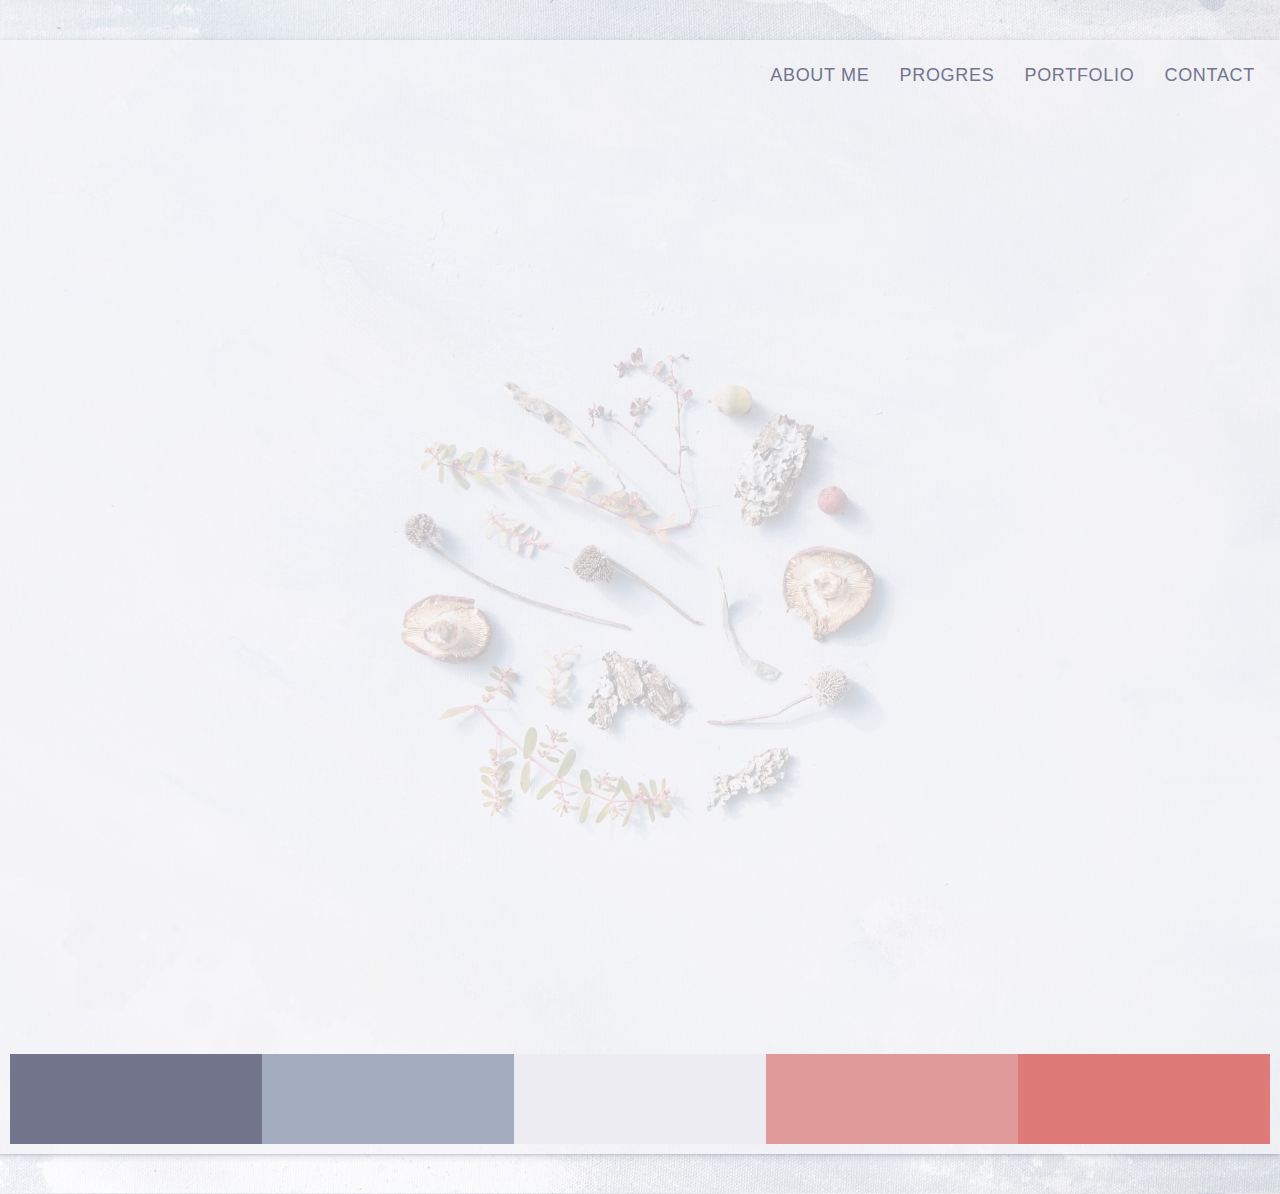
==== index.html @ a66a8d82 "Add some content & one more card to home page" ====
<!DOCTYPE html>
<html lang="en">

<head>
  <meta charset="UTF-8" />
  <meta name="viewport" content="width=device-width, initial-scale=1.0" />
  <link rel="stylesheet" href="../../css/normalize.css" />
  <link rel="stylesheet" href="/css/style.css" />
  <link rel="stylesheet" href="/css/letter.css" />
  <link rel="stylesheet" href="css/tab-function.css" />
  <link rel="shortcut icon" href="img/favicon2.png" type="image/x-icon" />
  <title>Ania Stanek</title>
</head>

<body>
  <div class="container">
    <nav class="nav-general">
      <div class="letter_font">
        <div class="A a-animation"></div>
        <div class="S s-animation"></div>
      </div>
      <div class="nav2">
          <!-- <img src="img/hamburger.png" alt="hamburger-menu" title="Menu icon" class="hamburger-menu"> -->
          <a href="#tab1" class="nav__link nav__link--curent"
            ><label for="tab1">About me</label></a
          >
          <a href="#tab2" class="nav__link">
            <label for="tab2">Progres</label></a
          >
          <a href="#tab3" class="nav__link"
            ><label for="tab3">Portfolio</label></a
          >
          <a href="#tab4" class="nav__link"
            ><label for="tab4">Contact</label></a
          >
        </div>


    </nav>
    <aside></aside>
    <!-- <header></header> -->
    <main>
      <div class="tab-frame">
        <input type="radio" checked name="tab" id="tab1" />
        <input type="radio" name="tab" id="tab2" />
        <input type="radio" name="tab" id="tab3" />
        <input type="radio" name="tab" id="tab4" />


        <div class="tab page1">
          <h1>Hello, world!</h1>
          <div>
            <img src="https://via.placeholder.com/500x250" alt="" id="page1__img" />
            <!-- <img
              src="img/background.jpeg"
              alt="Picture of flowers"
              tittle="Picture of flowers"
              class="page1__img"
            /> -->
          </div>
          <article>
            <h2>Kim jestem</h2>
            <p>
              Lorem ipsum dolor sit amet consectetur adipisicing elit. Quos
              accusamus, fuga tempore ipsam ipsa at maxime consectetur nisi
              labore? Illo ipsa sunt nesciunt debitis repudiandae nobis eum
              facere explicabo architecto!
            </p>
          </article>
          <article>
            <h2>Co tutaj robię</h2>
            <p>
              Lorem ipsum dolor sit amet consectetur adipisicing elit. Quos
              accusamus, fuga tempore ipsam ipsa at maxime consectetur nisi
              labore? Illo ipsa sunt nesciunt debitis repudiandae nobis eum
              facere explicabo architecto!
            </p>
          </article>
          <article>
            <h2>Jakie mam plany/ gdzie widzę siebie za jakiś czas</h2>
            <p>
              Lorem ipsum dolor sit amet consectetur adipisicing elit. Quos
              accusamus, fuga tempore ipsam ipsa at maxime consectetur nisi
              labore? Illo ipsa sunt nesciunt debitis repudiandae nobis eum
              facere explicabo architecto!
            </p>
          </article>
        </div>
        <div class="tab page2">Progres</div>
        <div class="tab page3">Tutaj będzie portfolio</div>
        <div class="tab page4">Tutaj będzie kontakt</div>
    </main>

    <footer>
      <section class="color1"></section>
      <section class="color2"></section>
      <section class="color3"></section>
      <section class="color4"></section>
      <section class="color5"></section>


    </footer>
  </div>
</body>

</html>
---- css/style.css ----
:root {
  /* Color Theme Swatches in RGBA */
  --color1: rgba(114, 117, 140, 1);
  --color2: rgba(164, 173, 191, 1);
  --color3: rgba(237, 236, 243, 1);
  --color4: rgba(223, 154, 153, 1);
  --color5: rgba(222, 123, 120, 1);
}

* {
  box-sizing: border-box;
  scroll-behavior: smooth;
  color: var(--color1);
}

body {
  font-family: Arial, Arial Unicode MS, Helvetica, DejaVu Sans,
    Lucida Sans Unicode, sans-serif;
  background-image: url(/img/background.jpeg);
  background-repeat: repeat;
  background-size: cover;
  background-position: center;
  margin: 0;
  padding: 0;
}

.container {
  background-color: rgba(244, 245, 248, 0.76);
  box-shadow: 0 1px 2px 0 rgba(114, 117, 140, 0.3),
    0 2px 6px 2px rgba(114, 117, 140, 0.15);
  display: grid;
  grid-template-columns: 100%;
  grid-template-rows: auto auto minmax(500px, auto) auto;

  gap: 10px;
  margin: 40px auto;
  max-width: 1620px;
}

.container > * {
  padding: 10px;
}

/* nav */

nav {
  display: flex;
  justify-content: space-between;
}

.nav2 {
  display: flex;
  flex-wrap: wrap;
  align-items: flex-start;
}
.hamburger-menu {
  display: block;
  width: 30px;
  height: 30px;
  margin: 5px 15px;
}
nav a {
  text-decoration: none;
  margin: 10px 10px;
  text-transform: uppercase;
}

.nav__link {
  font-size: 18px;
  letter-spacing: 0.7px;
  padding: 5px;
}

/* .nav__link--curent {
  font-size: 19px;
  border-bottom: 2px solid var(--color1);
  font-weight: bold;
} */

.nav__link:hover {
  color: var(--color4);
  border-bottom: 2px solid var(--color5);
}

/* header */

header {
  display: flex;
  flex-wrap: wrap;
  flex-direction: row;
  justify-content: flex-end;
  width: 100%;
}

.img_author {
  height: 400px;
  margin: 20px;
}

/* main  */

main {
  background-color: rgba(244, 245, 248, 0.767);
  box-shadow: 0 1px 2px 0 rgba(114, 117, 140, 0.3),
    0 2px 6px 2px rgba(114, 117, 140, 0.15);
  width: 90%;
  margin: 0 auto;
  display: flex;
  justify-content: center;
  align-items: center;

  animation-name: main-appearing;
  opacity: 0;

  animation-duration: 3s;
  animation-timing-function: linear;
  animation-fill-mode: forwards;
  animation-iteration-count: 1;
}

@keyframes main-appearing {
  0% {
    opacity: 0;
  }
  25% {
    opacity: 0;
  }
  50% {
    opacity: 0.5;
  }
  100% {
    opacity: 1;
  }
}

.tab {
  font-size: 25px;
}

#page1__img {
  display: block;
  width: 100%;
  height: auto;
  box-shadow: 0 1px 2px 0 rgba(114, 117, 140, 0.3),
    0 2px 6px 2px rgba(114, 117, 140, 0.15);
}

footer {
  display: flex;
  align-items: flex-end;
  width: 100%;
}

footer > * {
  width: 20%;
  height: 90px;
}

.color1 {
  background-color: var(--color1);
}

.color2 {
  background-color: var(--color2);
}

.color3 {
  background-color: var(--color3);
}

.color4 {
  background-color: var(--color4);
}

.color5 {
  background-color: var(--color5);
}
---- css/letter.css ----
.letter_font {
  height: 180px;
  list-style: none;
  min-width: 180px;
}

.A {
  position: relative;
  left: 30px;
  width: 60px;
  height: 91px;

  transform-origin: 0 0;
  opacity: 0;

  animation-duration: 7s;
  animation-timing-function: linear;
  animation-fill-mode: forwards;
  animation-iteration-count: 1;
}

.A:before {
  transform: skew(-19deg, 0);
  position: absolute;
  content: "";
  top: 12.5px;
  left: 0;
  width: 16px;
  height: 125px;
  background-color: rgba(164, 173, 191, 1);
}
.A:after {
  transform: skew(19deg, 0);
  position: absolute;
  content: "";
  top: 12.5px;
  left: 45px;
  width: 16px;
  height: 125px;
  background-color: rgba(114, 117, 140, 1);
}

.S {
  transform: rotate(14deg);
  position: relative;
  width: 105px;
  height: 150px;
  top: -30px;
  left: 5px;

  opacity: 0;

  animation-duration: 2.5s;
  animation-timing-function: linear;
  animation-fill-mode: forwards;
  animation-iteration-count: 1;
}

.S:before {
  transform: rotate(18deg);
  position: absolute;
  content: "";
  left: 55px;
  width: 44px;
  height: 40px;
  top: -40px;
  border-width: 14px 0 15px 15px;
  border-color: rgba(164, 173, 191, 1);
  border-style: solid;
  border-radius: 220%0 0 150% /150%0 0 100%;
}
.S:after {
  transform: rotate(198deg);
  position: absolute;
  content: "";
  top: 25px;
  left: 76px;
  width: 52px;
  height: 44px;
  border-width: 14px 0 15px 15px;
  border-color: rgba(164, 173, 191, 1);
  border-style: solid;
  border-radius: 240%0 0 110% /140%0 0 100%;
}

/* MOJA ANIMACJA */
.a-animation {
  animation-name: a-anim;
}

.s-animation {
  animation-name: s-anim;
}

@keyframes a-anim {
  0% {
    transform: rotateX(90deg);
    opacity: 0;
  }
  12% {
    transform: rotateX(90deg);
    opacity: 0;
  }
  18% {
    transform: rotateX(0deg);
    opacity: 1;
  }
  100% {
    transform: rotateX(0deg);
    opacity: 1;
  }
}

@keyframes s-anim {
  0% {
    opacity: 0;
  }
  50% {
    opacity: 0;
  }
  60% {
    opacity: 0.1;
  }
  70% {
    opacity: 0.5;
  }
  100% {
    opacity: 1;
  }
}
---- css/tab-function.css ----
/* usunięcie widocznych znaczników inputów */
div.tab-frame input {
  display: none;
}

/* wyrównanie labeli oraz ustawienie zmiany wyświetlanego kursora */
div.nav label {
  text-decoration: none;
  margin: 10px 10px;
  text-transform: uppercase;
  font-size: 18px;
  letter-spacing: 0.7px;
  padding: 5px;
}

/* div.nav label:hover {
  color: var(--color4);
  border-bottom: 2px solid var(--color5);
} */

/* podświetlanie przyciśniętego TAB'a */
/* div.tab-frame input:checked + label {
  background: black;
  color: white;
  cursor: default;
} */

/* usuwanie contentu, który ma być niewidoczny aktualnie */
div.tab-frame div.tab {
  display: none;
  opacity: 1;
  padding: 5px 10px;
  clear: left;
  animation-name: disappearing-content;

  animation-duration: 2s;
  animation-timing-function: linear;
  animation-fill-mode: forwards;
  animation-iteration-count: 1;
}

div.tab-frame input:nth-of-type(1):checked ~ .tab:nth-of-type(1),
div.tab-frame input:nth-of-type(2):checked ~ .tab:nth-of-type(2),
div.tab-frame input:nth-of-type(3):checked ~ .tab:nth-of-type(3),
div.tab-frame input:nth-of-type(4):checked ~ .tab:nth-of-type(4) {
  display: block;
  animation-name: appearing-content;
  opacity: 0;

  animation-duration: 2s;
  animation-timing-function: linear;
  animation-fill-mode: forwards;
  animation-iteration-count: 1;
}

@keyframes appearing-content {
  0% {
    opacity: 0;
  }
  25% {
    opacity: 0;
  }
  50% {
    opacity: 0.5;
  }
  100% {
    opacity: 1;
  }
}

/* nie działa ->ponieważ:
 "div.tab-frame div.tab {
  display: none;
}" */
@keyframes disappearing-content {
  0% {
    opacity: 1;
  }
  25% {
    opacity: 0.5;
  }
  50% {
    opacity: 0;
  }
  100% {
    opacity: 0;
  }
}
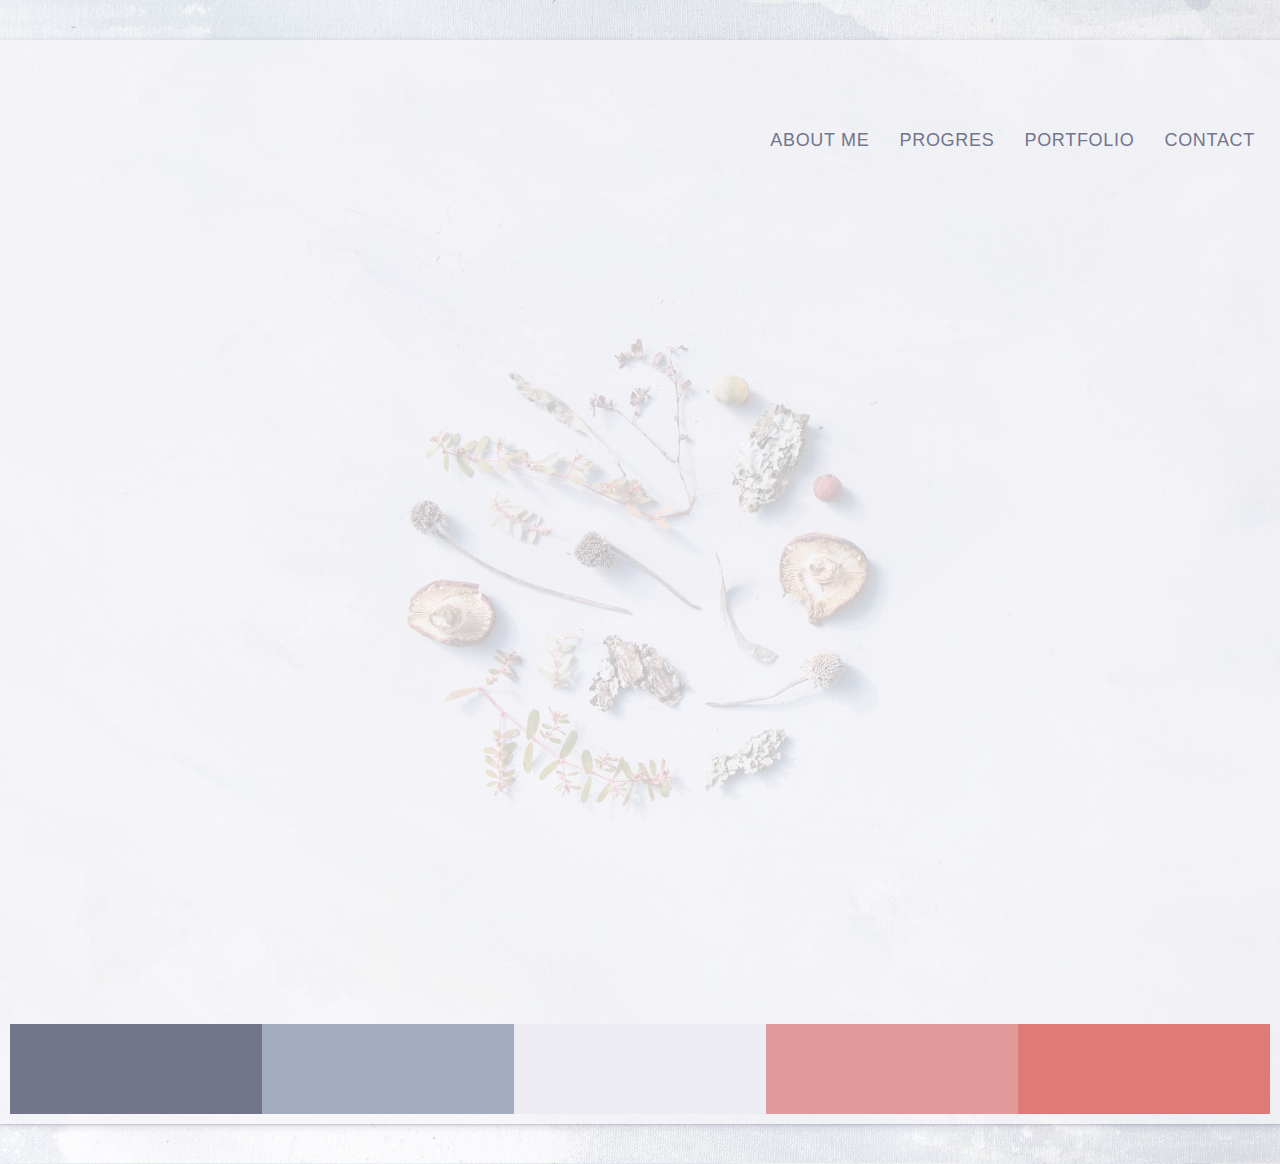
==== commit 89cc0e37: "WIP:  drop-down menu, media queris" ====
--- a/index.html
+++ b/index.html
@@ -20,24 +20,15 @@
         <div class="S s-animation"></div>
       </div>
       <div class="nav2">
-          <!-- <img src="img/hamburger.png" alt="hamburger-menu" title="Menu icon" class="hamburger-menu"> -->
-          <a href="#tab1" class="nav__link nav__link--curent"
-            ><label for="tab1">About me</label></a
-          >
-          <a href="#tab2" class="nav__link">
-            <label for="tab2">Progres</label></a
-          >
-          <a href="#tab3" class="nav__link"
-            ><label for="tab3">Portfolio</label></a
-          >
-          <a href="#tab4" class="nav__link"
-            ><label for="tab4">Contact</label></a
-          >
+          <img src="img/hamburger.png" alt="hamburger-menu" title="Menu icon" class="hamburger-menu">
+          <a href="#tab1" class="nav__link hide"><label for="tab1">About me</label></a>
+          <a href="#tab2" class="nav__link hide"><label for="tab2">Progres</label></a>
+          <a href="#tab3" class="nav__link hide"><label for="tab3">Portfolio</label></a>
+          <a href="#tab4" class="nav__link hide"><label for="tab4">Contact</label></a>
         </div>
 
 
     </nav>
-    <aside></aside>
     <!-- <header></header> -->
     <main>
       <div class="tab-frame">
@@ -101,6 +92,7 @@
 
     </footer>
   </div>
+  <script src="js/script.js"></script>
 </body>
 
 </html>
--- a/css/style.css
+++ b/css/style.css
@@ -30,7 +30,7 @@
     0 2px 6px 2px rgba(114, 117, 140, 0.15);
   display: grid;
   grid-template-columns: 100%;
-  grid-template-rows: auto auto minmax(500px, auto) auto;
+  grid-template-rows: auto minmax(500px, auto) auto;
 
   gap: 10px;
   margin: 40px auto;
@@ -50,31 +50,39 @@
 
 .nav2 {
   display: flex;
-  flex-wrap: wrap;
-  align-items: flex-start;
+  flex-wrap: nowrap;
+  flex-direction: column;
+  align-items: flex-end;
+  justify-self: center;
+}
+
+.nav2 img {
+  justify-items: flex-end;
 }
 .hamburger-menu {
   display: block;
   width: 30px;
   height: 30px;
-  margin: 5px 15px;
+  margin: 15px 15px;
+}
+
+.hide {
+  display: none;
 }
 nav a {
+  display: block;
   text-decoration: none;
   margin: 10px 10px;
   text-transform: uppercase;
-}
-
-.nav__link {
   font-size: 18px;
   letter-spacing: 0.7px;
   padding: 5px;
 }
 
-/* .nav__link--curent {
-  font-size: 19px;
-  border-bottom: 2px solid var(--color1);
-  font-weight: bold;
+/* .nav__link {
+  font-size: 18px;
+  letter-spacing: 0.7px;
+  padding: 5px;
 } */
 
 .nav__link:hover {
@@ -175,3 +183,29 @@
 .color5 {
   background-color: var(--color5);
 }
+
+@media screen and (min-width: 600px) {
+  .hamburger-menu {
+    display: none;
+  }
+
+  .hide {
+    display: flex;
+  }
+
+  .nav2 {
+    flex-wrap: wrap;
+    flex-direction: row;
+    align-items: center;
+    justify-self: flex-end;
+  }
+
+  nav a {
+    text-decoration: none;
+    margin: 0 10px;
+    text-transform: uppercase;
+    font-size: 18px;
+    letter-spacing: 0.7px;
+    padding: 5px;
+  }
+}
--- a/css/letter.css
+++ b/css/letter.css
@@ -1,7 +1,7 @@
 .letter_font {
-  height: 180px;
+  height: 70px;
   list-style: none;
-  min-width: 180px;
+  min-width: 70px;
 }
 
 .A {
@@ -25,8 +25,8 @@
   content: "";
   top: 12.5px;
   left: 0;
-  width: 16px;
-  height: 125px;
+  width: 6px;
+  height: 50px;
   background-color: rgba(164, 173, 191, 1);
 }
 .A:after {
@@ -34,9 +34,9 @@
   position: absolute;
   content: "";
   top: 12.5px;
-  left: 45px;
-  width: 16px;
-  height: 125px;
+  left: 18px;
+  width: 6px;
+  height: 50px;
   background-color: rgba(114, 117, 140, 1);
 }
 
@@ -60,11 +60,11 @@
   transform: rotate(18deg);
   position: absolute;
   content: "";
-  left: 55px;
-  width: 44px;
-  height: 40px;
-  top: -40px;
-  border-width: 14px 0 15px 15px;
+  left: 20px;
+  width: 16px;
+  height: 15px;
+  top: -38px;
+  border-width: 6px 0 6px 6px;
   border-color: rgba(164, 173, 191, 1);
   border-style: solid;
   border-radius: 220%0 0 150% /150%0 0 100%;
@@ -73,11 +73,11 @@
   transform: rotate(198deg);
   position: absolute;
   content: "";
-  top: 25px;
-  left: 76px;
-  width: 52px;
-  height: 44px;
-  border-width: 14px 0 15px 15px;
+  top: -13px;
+  left: 25px;
+  width: 20px;
+  height: 16px;
+  border-width: 6px 0 6px 6px;
   border-color: rgba(164, 173, 191, 1);
   border-style: solid;
   border-radius: 240%0 0 110% /140%0 0 100%;
@@ -128,3 +128,36 @@
     opacity: 1;
   }
 }
+
+@media screen and (min-width: 600px) {
+  .letter_font {
+    height: 180px;
+    min-width: 180px;
+  }
+
+  .A:before {
+    width: 16px;
+    height: 125px;
+  }
+
+  .A:after {
+    left: 45px;
+    width: 16px;
+    height: 125px;
+  }
+  .S:before {
+    left: 55px;
+    width: 44px;
+    height: 40px;
+    top: -40px;
+    border-width: 14px 0 15px 15px;
+  }
+
+  .S:after {
+    top: 25px;
+    left: 76px;
+    width: 52px;
+    height: 44px;
+    border-width: 14px 0 15px 15px;
+  }
+}
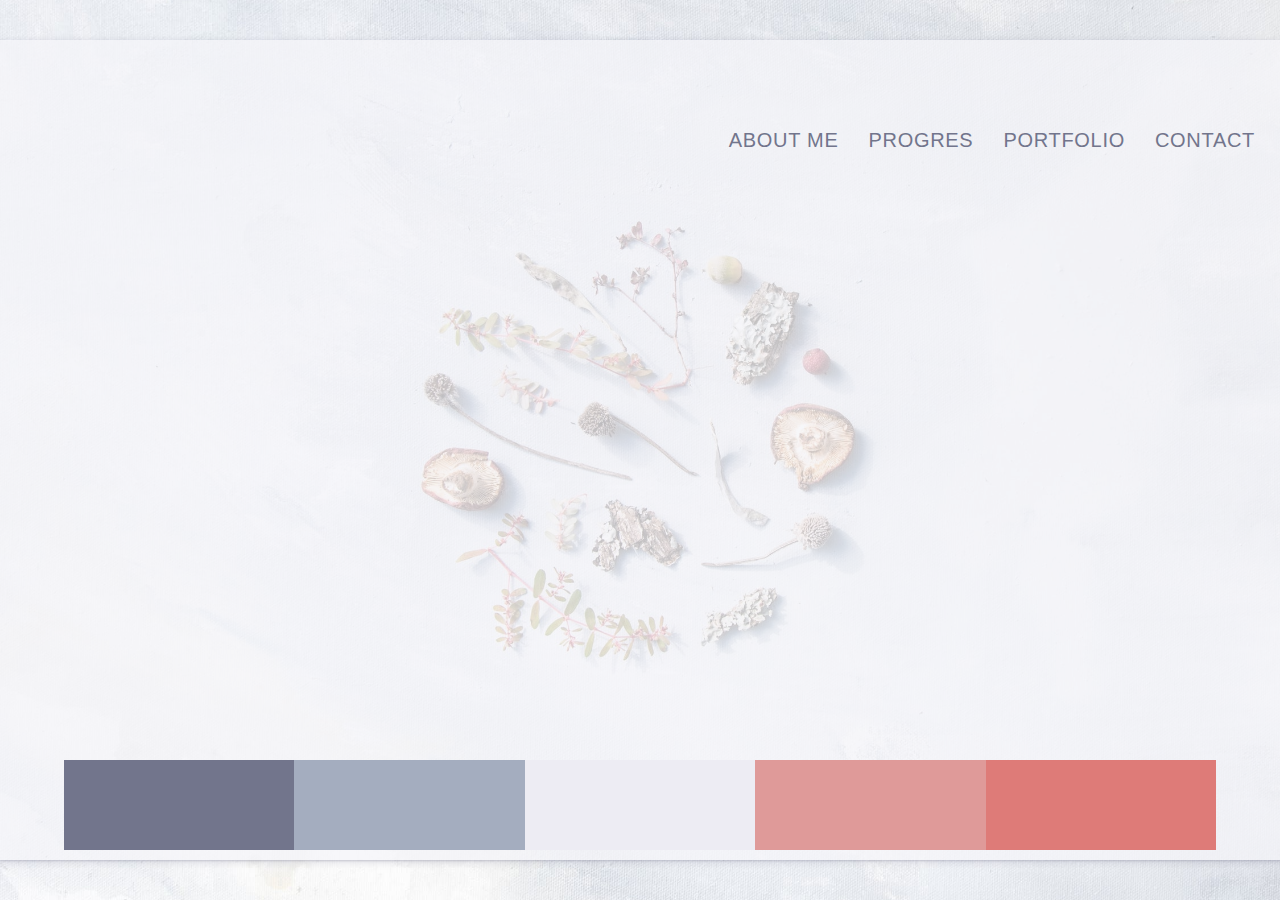
==== commit 3763ab27: "WIP: media queries, "progres tab" with sliders card" ====
--- a/index.html
+++ b/index.html
@@ -29,7 +29,6 @@
 
 
     </nav>
-    <!-- <header></header> -->
     <main>
       <div class="tab-frame">
         <input type="radio" checked name="tab" id="tab1" />
--- a/css/style.css
+++ b/css/style.css
@@ -10,7 +10,6 @@
 * {
   box-sizing: border-box;
   scroll-behavior: smooth;
-  color: var(--color1);
 }
 
 body {
@@ -32,13 +31,14 @@
   grid-template-columns: 100%;
   grid-template-rows: auto minmax(500px, auto) auto;
 
-  gap: 10px;
+  gap: 5px;
   margin: 40px auto;
   max-width: 1620px;
 }
 
 .container > * {
   padding: 10px;
+  color: var(--color1);
 }
 
 /* nav */
@@ -72,37 +72,18 @@
 nav a {
   display: block;
   text-decoration: none;
-  margin: 10px 10px;
+  margin: 2px 10px;
   text-transform: uppercase;
-  font-size: 18px;
+  font-size: 12px;
   letter-spacing: 0.7px;
   padding: 5px;
-}
-
-/* .nav__link {
-  font-size: 18px;
-  letter-spacing: 0.7px;
-  padding: 5px;
-} */
+  color: var(--color1);
+}
 
 .nav__link:hover {
-  color: var(--color4);
-  border-bottom: 2px solid var(--color5);
-}
-
-/* header */
-
-header {
-  display: flex;
-  flex-wrap: wrap;
-  flex-direction: row;
-  justify-content: flex-end;
-  width: 100%;
-}
-
-.img_author {
-  height: 400px;
-  margin: 20px;
+  color: var(--color5);
+  font-style: italic;
+  margin-right: 20px;
 }
 
 /* main  */
@@ -125,7 +106,6 @@
   animation-fill-mode: forwards;
   animation-iteration-count: 1;
 }
-
 @keyframes main-appearing {
   0% {
     opacity: 0;
@@ -139,6 +119,22 @@
   100% {
     opacity: 1;
   }
+}
+
+h1 {
+  font-size: 1rem;
+}
+h2 {
+  font-size: 1rem;
+}
+p {
+  font-size: 0.8rem;
+}
+
+.img_author {
+  height: 400px;
+  margin: 20px;
+  max-width: 250px;
 }
 
 .tab {
@@ -156,12 +152,14 @@
 footer {
   display: flex;
   align-items: flex-end;
-  width: 100%;
+  width: 90%;
+  margin: 0 auto;
+  padding: 10px 0 !important;
 }
 
 footer > * {
   width: 20%;
-  height: 90px;
+  height: 45px;
 }
 
 .color1 {
@@ -203,9 +201,62 @@
   nav a {
     text-decoration: none;
     margin: 0 10px;
-    text-transform: uppercase;
+    font-size: 16px;
+  }
+
+  .nav__link:hover {
+    color: var(--color4);
+    margin-right: 10px;
+  }
+
+  h1 {
+    font-size: 1.4rem;
+  }
+  h2 {
+    font-size: 1.2rem;
+  }
+  p {
+    font-size: 0.9rem;
+  }
+  footer > * {
+    height: 60px;
+  }
+}
+
+@media screen and (min-width: 800px) {
+  nav a {
     font-size: 18px;
-    letter-spacing: 0.7px;
-    padding: 5px;
-  }
-}
+  }
+
+  h1 {
+    font-size: 1.8rem;
+  }
+  h2 {
+    font-size: 1.5rem;
+  }
+  p {
+    font-size: 1rem;
+  }
+  footer > * {
+    height: 75px;
+  }
+}
+
+@media screen and (min-width: 1200px) {
+  nav a {
+    font-size: 20px;
+  }
+
+  h1 {
+    font-size: 2rem;
+  }
+  h2 {
+    font-size: 1.5rem;
+  }
+  p {
+    font-size: 1.2rem;
+  }
+  footer > * {
+    height: 90px;
+  }
+}
--- a/css/letter.css
+++ b/css/letter.css
@@ -131,6 +131,73 @@
 
 @media screen and (min-width: 600px) {
   .letter_font {
+    height: 110px;
+    min-width: 100px;
+  }
+
+  .A:before {
+    width: 10px;
+    height: 75px;
+  }
+
+  .A:after {
+    left: 26px;
+    width: 10px;
+    height: 75px;
+  }
+  .S:before {
+    left: 33px;
+    width: 26px;
+    height: 24px;
+    top: -40px;
+    border-width: 9px 0 9px 9px;
+  }
+
+  .S:after {
+    top: 0px;
+    left: 47px;
+    width: 33px;
+    height: 26px;
+    border-width: 9px 0 9px 9px;
+  }
+}
+
+@media screen and (min-width: 800px) {
+    .letter_font {
+    height: 150px;
+    min-width: 150px;
+  }
+
+  .A:before {
+    width: 13px;
+    height: 100px;
+  }
+
+  .A:after {
+    left: 35px;
+    width: 13px;
+    height: 100px;
+  }
+  .S:before {
+    left: 45px;
+    width: 35px;
+    height: 32px;
+    top: -40px;
+    border-width: 11px 0 12px 12px;
+  }
+
+  .S:after {
+    top: 13px;
+    left: 66px;
+    width: 43px;
+    height: 35px;
+    border-width: 11px 0 12px 12px;
+  }
+}
+
+
+@media screen and (min-width: 1200px) {
+    .letter_font {
     height: 180px;
     min-width: 180px;
   }
@@ -161,3 +228,4 @@
     border-width: 14px 0 15px 15px;
   }
 }
+}
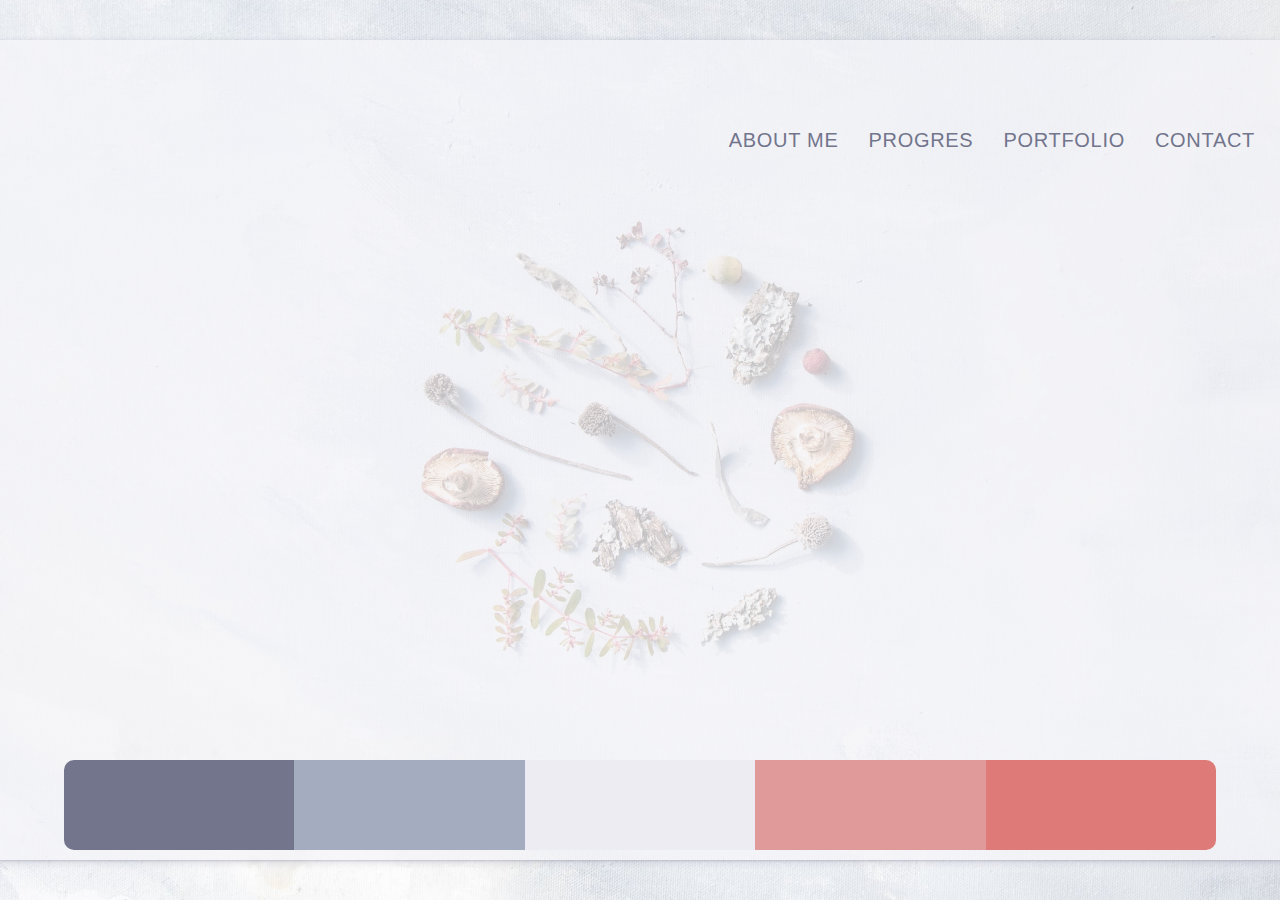
==== commit 6976f90e: "Finished Progres Card" ====
--- a/index.html
+++ b/index.html
@@ -8,6 +8,7 @@
   <link rel="stylesheet" href="/css/style.css" />
   <link rel="stylesheet" href="/css/letter.css" />
   <link rel="stylesheet" href="css/tab-function.css" />
+  <link rel="stylesheet" href="css/slider.css">
   <link rel="shortcut icon" href="img/favicon2.png" type="image/x-icon" />
   <title>Ania Stanek</title>
 </head>
@@ -20,12 +21,12 @@
         <div class="S s-animation"></div>
       </div>
       <div class="nav2">
-          <img src="img/hamburger.png" alt="hamburger-menu" title="Menu icon" class="hamburger-menu">
-          <a href="#tab1" class="nav__link hide"><label for="tab1">About me</label></a>
-          <a href="#tab2" class="nav__link hide"><label for="tab2">Progres</label></a>
-          <a href="#tab3" class="nav__link hide"><label for="tab3">Portfolio</label></a>
-          <a href="#tab4" class="nav__link hide"><label for="tab4">Contact</label></a>
-        </div>
+        <img src="img/hamburger.png" alt="hamburger-menu" title="Menu icon" class="hamburger-menu">
+        <a href="#tab1" class="nav__link hide"><label for="tab1">About me</label></a>
+        <a href="#tab2" class="nav__link hide"><label for="tab2">Progres</label></a>
+        <a href="#tab3" class="nav__link hide"><label for="tab3">Portfolio</label></a>
+        <a href="#tab4" class="nav__link hide"><label for="tab4">Contact</label></a>
+      </div>
 
 
     </nav>
@@ -76,9 +77,155 @@
             </p>
           </article>
         </div>
-        <div class="tab page2">Progres</div>
-        <div class="tab page3">Tutaj będzie portfolio</div>
-        <div class="tab page4">Tutaj będzie kontakt</div>
+
+        <!-- PROGRES -->
+        <div class="tab page2">
+          <div class="popular-articles grey_font">
+            <header class="popular-header header-card">
+              <h3 class="header-card-title">Everything I've learned</h3>
+              <p>
+                with
+                <a class="white_font" href="https://infoshareacademy.com/">InfoShareAcademy</a>
+              </p>
+            </header>
+
+            <div class="mini-card-grid">
+                          
+              <article class="mini-card">
+                <header class="mini-article-card-header">
+                  <div>
+                    <div class="mini-article-subhead">
+                      Week 1 :
+                    </div>
+
+                    <h3>
+                      <a class="grey_font" href="#">
+                        Git, HTML, CSS
+                      </a>
+                    </h3>
+                  </div>
+                </header>
+
+                <div class="mini-article-meta">
+                  <div class="mini-article-byline">
+                    <div class="author-name-area">
+                      <div class="author-name-prefix">Git</div>
+                      <p class="grey_font" href="#">
+                        Lorem ipsum dolor sit amet consectetur, adipisicing elit. Porro, similique unde ducimus ipsa neque enim!</p>
+                    </div>
+                    <div class="author-name-area">
+                      <div class="author-name-prefix">HTML, CSS</div>
+                      <p class="grey_font" href="#">
+                        Lorem ipsum dolor sit amet consectetur, adipisicing elit. Porro, similique unde ducimus ipsa neque enim!</p>
+                    </div>
+                  </div>
+
+                   <div class="tags">
+                    <a class="grey_font" href="#" rel="tag">git</a>
+                      <a class="grey_font" href="#" rel="tag">GitHub</a>
+                      <a class="grey_font" href="#" rel="tag">HTML</a>
+                      <a class="grey_font" href="#" rel="tag">CSS</a>
+                  </div>
+                </div>
+              </article>
+                         
+              <article class="mini-card">
+                <header class="mini-article-card-header">
+                  <div>
+                    <div class="mini-article-subhead">
+                      Week 2 :
+                    </div>
+
+                    <h3>
+                      <a class="grey_font" href="#">
+                        HTML, CSS
+                      </a>
+                    </h3>
+                  </div>
+                </header>
+
+                <div class="mini-article-meta">
+                  <div class="mini-article-byline">
+                    <div class="author-name-area">
+                      <div class="author-name-prefix">HTML, CSS</div>
+                      <p class="grey_font" href="#">
+                        Lorem ipsum dolor sit amet consectetur adipisicing elit. Velit nisi vitae illum labore consequatur, reprehenderit facere quam facilis recusandae repellendus deleniti sequi architecto odio in nostrum suscipit, eaque quaerat iste.</p>
+                    </div>
+                  </div>
+
+                   <div class="tags">
+                      <a class="grey_font" href="#" rel="tag">HTML</a>
+                      <a class="grey_font" href="#" rel="tag">CSS</a>
+                  </div>
+                </div>
+              </article>
+                         
+              <article class="mini-card">
+                <header class="mini-article-card-header">
+                  <div>
+                    <div class="mini-article-subhead">
+                      Week 3 :
+                    </div>
+
+                    <h3>
+                      <a class="grey_font" href="#">
+                        JavaScript
+                      </a>
+                    </h3>
+                  </div>
+                </header>
+
+                <div class="mini-article-meta">
+                  <div class="mini-article-byline">
+                    <div class="author-name-area">
+                      <div class="author-name-prefix">JavaScript</div>
+                      <p class="grey_font" href="#">
+                        Podpis  Lorem ipsum dolor sit amet consectetur adipisicing elit. Provident laboriosam dolore reiciendis voluptas porro molestias itaque accusantium iusto tenetur, animi quo, officia ratione commodi, et tempore optio sapiente? Rerum, repellat.
+                      </p>
+                    </div>
+                  </div>
+
+                   <div class="tags">
+                    <a class="grey_font" href="#" rel="tag">JavaScript</a>
+                  </div>
+                </div>
+              </article>
+                         
+              <article class="mini-card">
+                <header class="mini-article-card-header">
+                  <div>
+                    <div class="mini-article-subhead">
+                      Week 4:
+                    </div>
+
+                    <h3>
+                      <a class="grey_font" href="#">
+                        JavaScript
+                      </a>
+                    </h3>
+                  </div>
+                </header>
+
+                <div class="mini-article-meta">
+                  <div class="mini-article-byline">
+                    <div class="author-name-area">
+                      <div class="author-name-prefix">JavaScript</div>
+                      <p class="grey_font" href="#">
+                        Podpis  Lorem ipsum dolor sit amet consectetur adipisicing elit. Provident laboriosam dolore reiciendis voluptas porro molestias itaque accusantium iusto tenetur, animi quo, officia ratione commodi, et tempore optio sapiente? Rerum, repellat.
+                      </p>
+                    </div>
+                  </div>
+
+                   <div class="tags">
+                    <a class="grey_font" href="#" rel="tag">JavaScript</a>
+                  </div>
+                </div>
+              </article>
+            </div>
+          </div>
+          </div>
+          <div class="tab page3">Tutaj będzie portfolio</div>
+          <div class="tab page4">Tutaj będzie kontakt</div>
     </main>
 
     <footer>
--- a/css/style.css
+++ b/css/style.css
@@ -137,8 +137,16 @@
   max-width: 250px;
 }
 
+.tab-frame {
+  width: 100%;
+}
+
 .tab {
   font-size: 25px;
+  width: 100%;
+}
+.page2 {
+  //height: 550px;
 }
 
 #page1__img {
@@ -164,6 +172,7 @@
 
 .color1 {
   background-color: var(--color1);
+  border-radius: 10px 0 0 10px;
 }
 
 .color2 {
@@ -180,6 +189,7 @@
 
 .color5 {
   background-color: var(--color5);
+  border-radius: 0 10px 10px 0;
 }
 
 @media screen and (min-width: 600px) {
--- a/css/slider.css
+++ b/css/slider.css
@@ -0,0 +1,263 @@
+:root {
+  /* Color Theme Swatches in RGBA */
+  --color1: rgba(114, 117, 140, 1);
+  --color2: rgba(164, 173, 191, 1);
+  --color3: rgba(237, 236, 243, 1);
+  --color4: rgba(223, 154, 153, 1);
+  --color5: rgba(222, 123, 120, 1);
+}
+
+.grey_font {
+  color: var(--color1);
+  text-decoration: none;
+  font-family: Rubik, Lato, "Lucida Grande", "Lucida Sans Unicode", Tahoma,
+    Sans-Serif;
+}
+.white_font {
+  color: var(--color3);
+  text-decoration: none;
+  font-family: Rubik, Lato, "Lucida Grande", "Lucida Sans Unicode", Tahoma,
+    Sans-Serif;
+}
+
+.h3,
+h3 {
+  font-size: 32px;
+  font-weight: 700;
+}
+
+p.grey_font {
+  font-size: 0.9rem;
+  margin: 0.5rem 0 1.5rem 0;
+}
+
+.header-card {
+  background-image: linear-gradient(to top, var(--color3), var(--color1));
+  position: relative;
+  border-radius: 16px;
+  padding: 2rem;
+  margin: 0 4rem 0 0;
+  display: flex;
+  color: var(--color3);
+  justify-content: flex-end;
+  writing-mode: vertical-rl;
+  transform: rotate(180deg);
+  flex-direction: column;
+  flex: 0 0 120px;
+}
+
+.header-card p {
+  margin: 0;
+  font-size: 0.8rem;
+}
+
+.header-card-title {
+  font-size: 1.6rem;
+  margin: 0 0 0.5rem 0;
+}
+
+.popular-articles {
+  display: flex;
+  margin: 0;
+}
+
+.popular-header {
+  margin: 2rem 0 1rem 0;
+}
+
+.popular-header .edit-popular {
+  position: absolute;
+  top: 5px;
+  right: 5px;
+}
+
+.mini-card-grid {
+  scrollbar-color: #201c29;
+  scrollbar-width: 10px;
+  /* scrollbar-gutter: always; */
+  padding: 2rem 3rem 1rem 0.5rem;
+  display: flex;
+  overflow-x: scroll;
+}
+
+.mini-card {
+  min-width: 300px;
+  max-width: 300px;
+  min-height: 350px;
+  padding: 1.5rem;
+  border-radius: 16px;
+  background: rgb(249, 249, 250);
+  box-shadow: 0 1px 2px 0 rgba(114, 117, 140, 0.3),
+    0 2px 6px 2px rgba(114, 117, 140, 0.15);
+  display: flex;
+  flex-direction: column;
+  transition: 0.2s;
+  margin: 5px;
+}
+
+.mini-card h3 {
+  font-size: 20px;
+  margin: 0.25rem 0 auto 0;
+}
+
+.mini-card:not(:first-child) {
+  margin-left: -130px;
+}
+
+.mini-card .tags a {
+  font-size: 0.5rem;
+}
+
+.mini-card:focus-within,
+.mini-card:hover {
+  transform: translate(0, -1rem);
+}
+
+.mini-card:focus-within ~ .mini-card,
+.mini-card:hover ~ .mini-card {
+  transform: translateX(130px);
+}
+
+.mini-article-subhead {
+  font-size: 14px;
+  margin: 0 0 1rem 0;
+}
+
+.mini-article-card-header {
+  margin-bottom: 1rem;
+}
+
+.mini-article-meta {
+  font-size: 14px;
+}
+
+.mini-article-byline {
+  margin: 1.5rem 0 0 0;
+  display: grid;
+  grid-template-columns: 1fr;
+  align-items: center;
+}
+
+.mini-article-byline .author-name-area {
+  grid-area: auto;
+}
+
+.author-name-prefix {
+  color: rgb(73, 75, 90);
+}
+
+.author-name-area {
+  grid-area: author;
+}
+
+.tags {
+  margin: 0.5rem 0;
+  padding: 0.5rem 0;
+  line-height: 1.8;
+}
+
+.tags a {
+  color: var(--color2);
+  text-transform: uppercase;
+  font-weight: 700;
+  font-size: 0.66rem;
+  white-space: nowrap;
+  border: 3px solid rgba(237, 236, 243, 0.74);
+  border-radius: 2rem;
+  padding: 0.2rem 0.85rem 0.25rem 0.85rem;
+}
+
+.tags a:focus,
+.tags a:hover {
+  color: var(--color1);
+  border-color: rgba(164, 173, 191, 0.719);
+}
+
+@media (max-width: 800px) {
+  .h3,
+  h3 {
+    font-size: 26px;
+  }
+
+  p.grey_font {
+    font-size: 0.9rem;
+  }
+
+  .mini-card {
+    min-width: 190px;
+  }
+
+  .mini-card:not(:first-child) {
+    margin-left: -10px;
+  }
+
+  .mini-card:hover {
+    transform: translate(0, -1rem);
+  }
+
+  .mini-card:hover ~ .mini-card {
+    transform: translateX(10px);
+  }
+  .author-name-area {
+    margin-right: 1rem;
+  }
+}
+
+@media (max-width: 1200px) {
+  .h3,
+  h3 {
+    font-size: 30px;
+  }
+  p.grey_font {
+    font-size: 0.8rem;
+  }
+  .mini-card-grid {
+    overflow-x: visible;
+  }
+  .mini-card {
+    min-width: 260px;
+  }
+
+  .mini-card:not(:first-child) {
+    margin-left: -30px;
+  }
+
+  .mini-card:hover {
+    transform: translate(0, -1rem);
+  }
+
+  .mini-card:hover ~ .mini-card {
+    transform: translateX(30px);
+  }
+
+  .header-card {
+    writing-mode: vertical-rl;
+    transform: rotate(180deg);
+    flex: 0;
+    width: 110px;
+    margin-right: 1rem;
+  }
+
+  .header-card br {
+    display: none;
+  }
+
+  .header-card a::after {
+    display: none;
+  }
+  .popular-articles {
+    scrollbar-color: #201c29;
+    scrollbar-width: 10px;
+    width: 100%;
+    overflow-x: scroll;
+    scroll-snap-points-x: repeat(250px);
+    scroll-snap-type: mandatory;
+  }
+
+  .popular-articles .mini-card {
+    scroll-snap-align: start;
+  }
+  .popular-articles {
+    padding-left: 0;
+  }
+}
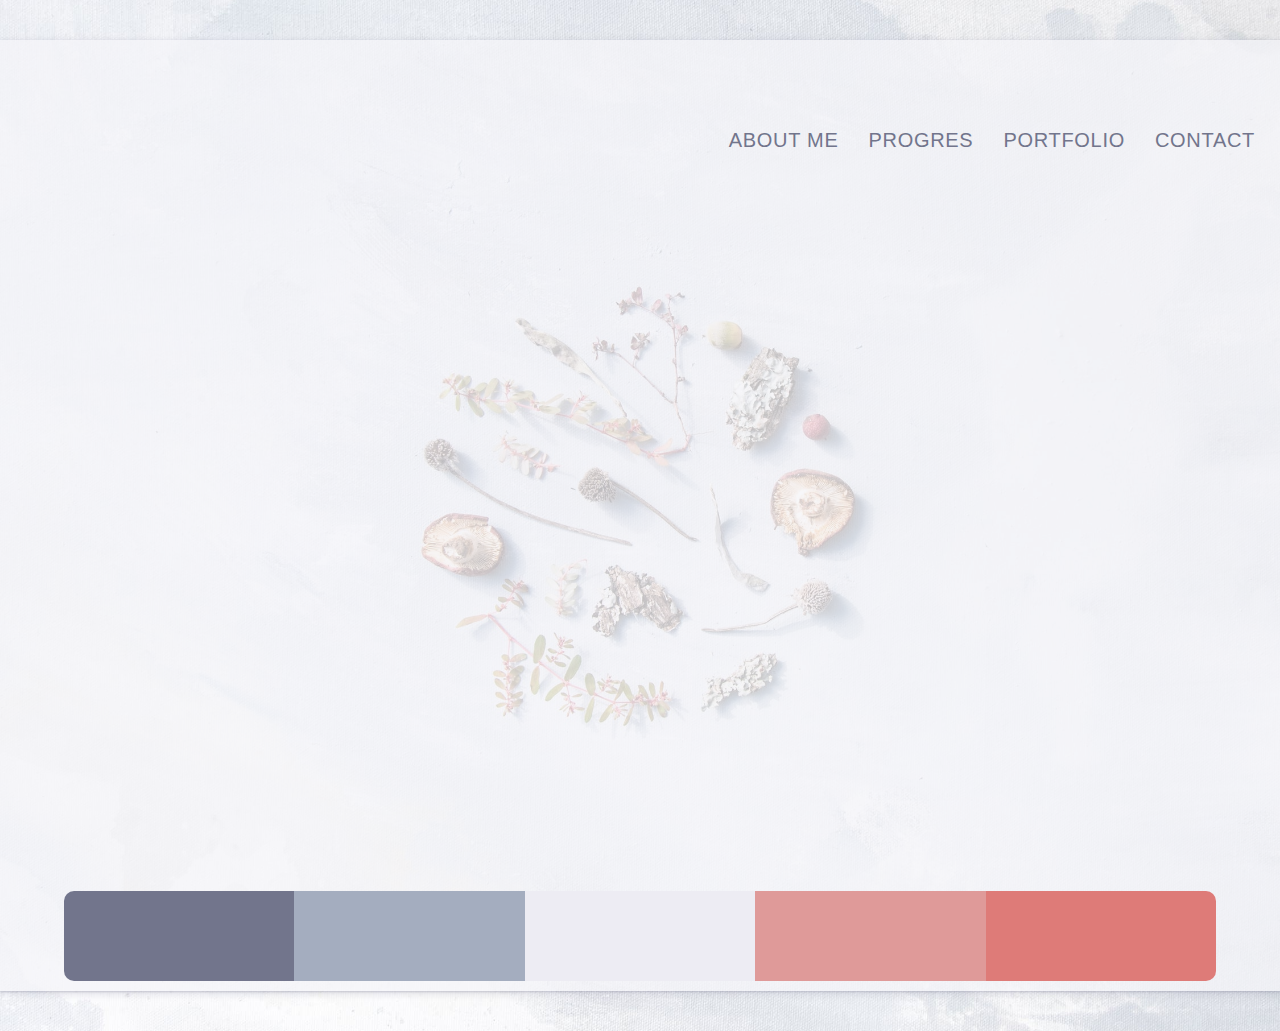
==== commit 91041c6d: "Modified page "about me"" ====
--- a/index.html
+++ b/index.html
@@ -39,37 +39,28 @@
 
 
         <div class="tab page1">
-          <h1>Hello, world!</h1>
-          <div>
-            <img src="https://via.placeholder.com/500x250" alt="" id="page1__img" />
-            <!-- <img
-              src="img/background.jpeg"
-              alt="Picture of flowers"
-              tittle="Picture of flowers"
-              class="page1__img"
-            /> -->
+         
+          <div class="page1__container-img">
+            <img src="img/kitten.jpg" alt="" id="page1__img" />
           </div>
-          <article>
+          <article class="article-about-me">
+             <h1>Hello, world!</h1>
             <h2>Kim jestem</h2>
-            <p>
+            <p class="grey_font">
               Lorem ipsum dolor sit amet consectetur adipisicing elit. Quos
               accusamus, fuga tempore ipsam ipsa at maxime consectetur nisi
               labore? Illo ipsa sunt nesciunt debitis repudiandae nobis eum
               facere explicabo architecto!
             </p>
-          </article>
-          <article>
             <h2>Co tutaj robię</h2>
-            <p>
+            <p class="grey_font">
               Lorem ipsum dolor sit amet consectetur adipisicing elit. Quos
               accusamus, fuga tempore ipsam ipsa at maxime consectetur nisi
               labore? Illo ipsa sunt nesciunt debitis repudiandae nobis eum
               facere explicabo architecto!
             </p>
-          </article>
-          <article>
             <h2>Jakie mam plany/ gdzie widzę siebie za jakiś czas</h2>
-            <p>
+            <p class="grey_font">
               Lorem ipsum dolor sit amet consectetur adipisicing elit. Quos
               accusamus, fuga tempore ipsam ipsa at maxime consectetur nisi
               labore? Illo ipsa sunt nesciunt debitis repudiandae nobis eum
--- a/css/style.css
+++ b/css/style.css
@@ -127,9 +127,6 @@
 h2 {
   font-size: 1rem;
 }
-p {
-  font-size: 0.8rem;
-}
 
 .img_author {
   height: 400px;
@@ -145,16 +142,40 @@
   font-size: 25px;
   width: 100%;
 }
-.page2 {
-  //height: 550px;
+
+.page1 {
+  margin: 0 auto;
+  display: flex;
+  flex-direction: column-reverse;
+  flex: 1 1;
+}
+.page1__container-img {
+  width: 70%;
+  height: auto;
+  margin: 10px auto;
 }
 
 #page1__img {
-  display: block;
+  height: auto;
   width: 100%;
-  height: auto;
+  border-radius: 5px;
   box-shadow: 0 1px 2px 0 rgba(114, 117, 140, 0.3),
     0 2px 6px 2px rgba(114, 117, 140, 0.15);
+}
+
+.article-about-me {
+  max-width: 700px;
+  height: auto;
+  border-radius: 5px 5px 5px 5px;
+  background: rgb(249, 249, 250);
+  box-shadow: 0 1px 2px 0 rgba(114, 117, 140, 0.3),
+    0 2px 6px 2px rgba(114, 117, 140, 0.15);
+  margin-right: 0;
+  padding: 1rem 1.5rem;
+  overflow: scroll;
+}
+.article-about-me p {
+  width: 100%;
 }
 
 footer {
@@ -220,13 +241,21 @@
   }
 
   h1 {
-    font-size: 1.4rem;
+    font-size: 1.3rem;
   }
   h2 {
-    font-size: 1.2rem;
-  }
-  p {
-    font-size: 0.9rem;
+    font-size: 1.1rem;
+  }
+  .page1 {
+    flex-direction: row;
+  }
+  .page1__container-img {
+    width: 450px;
+    height: auto;
+    margin: 0 5px;
+  }
+  .article-about-me {
+    padding: 1rem 1.5rem;
   }
   footer > * {
     height: 60px;
@@ -237,14 +266,14 @@
   nav a {
     font-size: 18px;
   }
+  .article-about-me p {
+    width: 90%;
+  }
 
   h1 {
-    font-size: 1.8rem;
+    font-size: 1.5rem;
   }
   h2 {
-    font-size: 1.5rem;
-  }
-  p {
     font-size: 1rem;
   }
   footer > * {
@@ -256,15 +285,15 @@
   nav a {
     font-size: 20px;
   }
-
-  h1 {
-    font-size: 2rem;
-  }
-  h2 {
-    font-size: 1.5rem;
-  }
-  p {
-    font-size: 1.2rem;
+  #page1__img {
+    height: 100%;
+  }
+  .article-about-me {
+    margin-right: 5px;
+    padding: 2rem 3rem;
+  }
+  .article-about-me p {
+    width: 80%;
   }
   footer > * {
     height: 90px;
--- a/css/tab-function.css
+++ b/css/tab-function.css
@@ -43,7 +43,7 @@
 div.tab-frame input:nth-of-type(2):checked ~ .tab:nth-of-type(2),
 div.tab-frame input:nth-of-type(3):checked ~ .tab:nth-of-type(3),
 div.tab-frame input:nth-of-type(4):checked ~ .tab:nth-of-type(4) {
-  display: block;
+  display: flex; /*original: display:block*/
   animation-name: appearing-content;
   opacity: 0;
 
--- a/css/slider.css
+++ b/css/slider.css
@@ -35,7 +35,7 @@
   background-image: linear-gradient(to top, var(--color3), var(--color1));
   position: relative;
   border-radius: 16px;
-  padding: 2rem;
+  padding: 3rem;
   margin: 0 4rem 0 0;
   display: flex;
   color: var(--color3);
@@ -182,6 +182,9 @@
   p.grey_font {
     font-size: 0.9rem;
   }
+  .header-card {
+    padding: 2rem;
+  }
 
   .mini-card {
     min-width: 190px;
@@ -235,7 +238,8 @@
     transform: rotate(180deg);
     flex: 0;
     width: 110px;
-    margin-right: 1rem;
+    margin-right: 0.1rem;
+    padding: 2rem;
   }
 
   .header-card br {
@@ -261,3 +265,9 @@
     padding-left: 0;
   }
 }
+
+@media (max-width: 600px) {
+  .header-card {
+    padding: 1rem;
+  }
+}
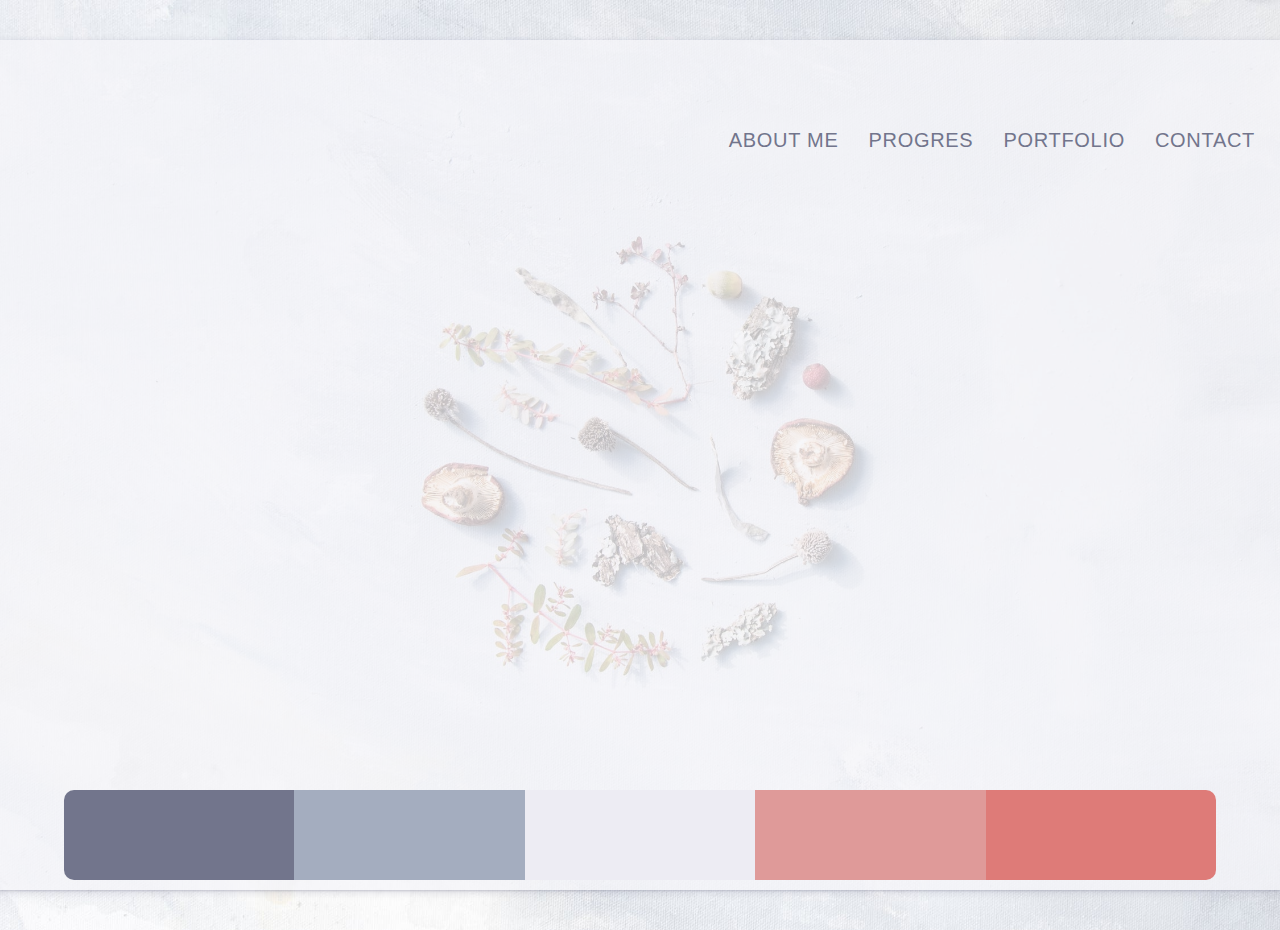
==== commit 6d29bb62: "Update page About Me & Progres" ====
--- a/index.html
+++ b/index.html
@@ -41,30 +41,46 @@
         <div class="tab page1">
          
           <div class="page1__container-img">
-            <img src="img/kitten.jpg" alt="" id="page1__img" />
+            <img src="img/profilePhoto.jpg" alt="" id="page1__img" />
           </div>
           <article class="article-about-me">
              <h1>Hello, world!</h1>
-            <h2>Kim jestem</h2>
             <p class="grey_font">
-              Lorem ipsum dolor sit amet consectetur adipisicing elit. Quos
-              accusamus, fuga tempore ipsam ipsa at maxime consectetur nisi
-              labore? Illo ipsa sunt nesciunt debitis repudiandae nobis eum
-              facere explicabo architecto!
+              I'm full of enthusiasm and passion graduate at the Faculty of Electronics and Telecommunications at the Gdańsk University of Technology. Currently, I'm active student at Front-End Developer Bootcamp, devoted to shift my career to the Software development world. Eagerly looking for an opportunity to prove my skills as a Junior Front-End Developer.
+
+
             </p>
-            <h2>Co tutaj robię</h2>
+            <h2>Experience</h2>
             <p class="grey_font">
-              Lorem ipsum dolor sit amet consectetur adipisicing elit. Quos
-              accusamus, fuga tempore ipsam ipsa at maxime consectetur nisi
-              labore? Illo ipsa sunt nesciunt debitis repudiandae nobis eum
-              facere explicabo architecto!
-            </p>
-            <h2>Jakie mam plany/ gdzie widzę siebie za jakiś czas</h2>
+              Taking part in three months, full-time, Front-End Developer Bootcamp, which covers essential topics for Junior Software Developer.<br/>
+Main technologies I managed to learn:
+HTML, CSS / Sass, JavaScript / TypeScript, React / Redux, Jest, Cypress, Firebase, Git, Rest Api, HTTP, Scrum.</p>
+
+              <h2>Skills</h2>
+              <ul class="grey_font">
+                <li>UI / UX: HTML 5, CSS 3,  Sass, Styled-Components</li>
+                <li>Languages: JavaScript, TypeScript</li>
+                <li>Version control system: Git, GitHub</li>
+                <li>Front-end frameworks: React.js:         <br>◦ Redux
+        <br>◦ React Router
+        <br>◦ React Hooks</li>
+                <li>Testing: Jest, Cypress</li>
+                <li>Application development platform: Firebase: <br>◦ Cloud Firestore
+        <br>◦ Authentication
+        <br>◦ Hosting </li>
+                <li>JavaScript: EcmaScript 6+</li>
+                <li>Methodologies: Scrum</li>
+                </ul>
+                <h2>Languages</h2>
+              <ul class="grey_font">
+                <li>Polish  - native</li>
+                <li>English – C1</li>
+              </ul> 
+              
+            </p><h2>Hobby</h2>
             <p class="grey_font">
-              Lorem ipsum dolor sit amet consectetur adipisicing elit. Quos
-              accusamus, fuga tempore ipsam ipsa at maxime consectetur nisi
-              labore? Illo ipsa sunt nesciunt debitis repudiandae nobis eum
-              facere explicabo architecto!
+              Fascinated by the human mind and the way each of us perceives and understands the world, I also decided to broaden my knowledge at the Faculty of Social Psychology at the SWPS University in Sopot in my free time.
+
             </p>
           </article>
         </div>
@@ -80,8 +96,7 @@
               </p>
             </header>
 
-            <div class="mini-card-grid">
-                          
+            <div class="mini-card-grid">          
               <article class="mini-card">
                 <header class="mini-article-card-header">
                   <div>
@@ -107,7 +122,7 @@
                     <div class="author-name-area">
                       <div class="author-name-prefix">HTML, CSS</div>
                       <p class="grey_font" href="#">
-                        Lorem ipsum dolor sit amet consectetur, adipisicing elit. Porro, similique unde ducimus ipsa neque enim!</p>
+                        Introduction to HTML & CSS, Semantic HTML & ally</p>
                     </div>
                   </div>
 
@@ -118,8 +133,7 @@
                       <a class="grey_font" href="#" rel="tag">CSS</a>
                   </div>
                 </div>
-              </article>
-                         
+              </article>    
               <article class="mini-card">
                 <header class="mini-article-card-header">
                   <div>
@@ -138,9 +152,16 @@
                 <div class="mini-article-meta">
                   <div class="mini-article-byline">
                     <div class="author-name-area">
-                      <div class="author-name-prefix">HTML, CSS</div>
-                      <p class="grey_font" href="#">
-                        Lorem ipsum dolor sit amet consectetur adipisicing elit. Velit nisi vitae illum labore consequatur, reprehenderit facere quam facilis recusandae repellendus deleniti sequi architecto odio in nostrum suscipit, eaque quaerat iste.</p>
+                      <div class="author-name-prefix"></div>
+                      <p class="grey_font" href="#">
+                        Box-model, Css Layouts, Float, Flexbox, Grid, Responsivnes, RWD, Media queries, Mobile first </p>
+                                            <div class="author-name-prefix"></div>
+                      <p class="grey_font" href="#">
+                        Working on the first project: Create three layouts in pure HTML and CSS & Page about me.
+                        
+                      </p><a  href="https://ania1995.github.io/jfddr1-project-1/">
+                        Check project!
+                      </a>
                     </div>
                   </div>
 
@@ -149,66 +170,409 @@
                       <a class="grey_font" href="#" rel="tag">CSS</a>
                   </div>
                 </div>
-              </article>
+              </article>     
+              <article class="mini-card">
+                <header class="mini-article-card-header">
+                  <div>
+                    <div class="mini-article-subhead">
+                      Week 3 :
+                    </div>
+
+                    <h3>
+                      <a class="grey_font" href="#">
+                        JavaScript
+                      </a>
+                    </h3>
+                  </div>
+                </header>
+
+                <div class="mini-article-meta">
+                  <div class="mini-article-byline">
+                    <div class="author-name-area">
+                      <div class="author-name-prefix"></div>
+                      <p class="grey_font" href="#">
+                        JS DOM Api, Console, Debugger, Events, JS Form, JS Data Storage: Local Storage, Session Storage, SetTimeout, SetInterval 
+                      </p>
+  
+                    </div>
+                  </div>
+
+                   <div class="tags">
+                    <a class="grey_font" href="#" rel="tag">JavaScript</a>
+                  </div>
+                </div>
+              </article>         
+              <article class="mini-card">
+                <header class="mini-article-card-header">
+                  <div>
+                    <div class="mini-article-subhead">
+                      Week 4:
+                    </div>
+
+                    <h3>
+                      <a class="grey_font" href="#">
+                        JavaScript
+                      </a>
+                    </h3>
+                  </div>
+                </header>
+
+                <div class="mini-article-meta">
+                  <div class="mini-article-byline">
+                    <div class="author-name-area">
+                      <div class="author-name-prefix"></div>
+                      <p class="grey_font" href="#">
+                        HTTPS , Animations, Multimedia support in JS: Video & Audio, Breaking down the code into modules, Algorithmics
+                      </p>
+                    </div>
+                  </div>
+
+                   <div class="tags">
+                    <a class="grey_font" href="#" rel="tag">JavaScript</a>
+                  </div>
+                </div>
+              </article>
+              <article class="mini-card">
+                <header class="mini-article-card-header">
+                  <div>
+                    <div class="mini-article-subhead">
+                      Week 5:
+                    </div>
+
+                    <h3>
+                      <a class="grey_font" href="#">
+                        Without classes
+                      </a>
+                    </h3>
+                  </div>
+                </header>
+
+                <div class="mini-article-meta">
+                  <div class="mini-article-byline">
+                    <div class="author-name-area">
+                      <div class="author-name-prefix"></div>
+                      <p class="grey_font" href="#">
+                        Working on the second project: Create applications and games with JS .
+                        
+                      </p><a  href="https://ania1995.github.io/jfddr1-project-2/">
+                        Check project!
+                      </a>
+                    </div>
+                  </div>
+
+                   <div class="tags">
+                    <a class="grey_font" href="#" rel="tag">HTML</a>
+                    <a class="grey_font" href="#" rel="tag">CSS</a>
+                  </div>
+                </div>
+              </article>
+              <article class="mini-card">
+                <header class="mini-article-card-header">
+                  <div>
+                    <div class="mini-article-subhead">
+                      Week 6:
+                    </div>
+
+                    <h3>
+                      <a class="grey_font" href="#">
+                        CRUD, REST API, Firebase
+                      </a>
+                    </h3>
+                  </div>
+                </header>
+
+                <div class="mini-article-meta">
+                  <div class="mini-article-byline">
+                    <div class="author-name-area">
+                      <div class="author-name-prefix">CRUD</div>
+                      <p class="grey_font" href="#">
+                        
+                      </p>
+                      <div class="author-name-prefix">REST API</div>
+                      <p class="grey_font" href="#">
+                        
+                      </p>
+                      <div class="author-name-prefix">Firebase</div>
+                      <p class="grey_font" href="#">
+                        Configuration, CRUD on public data, Authorization, Authentication: Log In, Sign Up, Sign out, Designing the data structure,  Security rules 
+                        
+                      </p>
+                      
+                    </div>
+                  </div>
+
+                   <div class="tags">
+                    <a class="grey_font" href="#" rel="tag">HTML</a>
+                    <a class="grey_font" href="#" rel="tag">CSS</a>
+                  </div>
+                </div>
+              </article>
+              <article class="mini-card">
+                <header class="mini-article-card-header">
+                  <div>
+                    <div class="mini-article-subhead">
+                      Week 7:
+                    </div>
+
+                    <h3>
+                      <a class="grey_font" href="#">
+                        Firebase, Git & GitHub, SCRUM, NodeJS
+                      </a>
+                    </h3>
+                  </div>
+                </header>
+
+                <div class="mini-article-meta">
+                  <div class="mini-article-byline">
+                    <div class="author-name-area">
+                      <div class="author-name-prefix">Firebase</div>
+                      <p class="grey_font" href="#">
+                        Upload files, Hosting, Deployment
+                      </p>
+                      <div class="author-name-prefix">Git & GitHub</div>
+                      <p class="grey_font" href="#">
+                        
+                      </p>
+                      <div class="author-name-prefix">Scrum</div>
+                      <p class="grey_font" href="#">
+                                                
+                      </p>
+                      <div class="author-name-prefix">NodeJS</div>
+                      <p class="grey_font" href="#">
                          
-              <article class="mini-card">
-                <header class="mini-article-card-header">
-                  <div>
-                    <div class="mini-article-subhead">
-                      Week 3 :
-                    </div>
-
-                    <h3>
-                      <a class="grey_font" href="#">
-                        JavaScript
-                      </a>
-                    </h3>
-                  </div>
-                </header>
-
-                <div class="mini-article-meta">
-                  <div class="mini-article-byline">
-                    <div class="author-name-area">
-                      <div class="author-name-prefix">JavaScript</div>
-                      <p class="grey_font" href="#">
-                        Podpis  Lorem ipsum dolor sit amet consectetur adipisicing elit. Provident laboriosam dolore reiciendis voluptas porro molestias itaque accusantium iusto tenetur, animi quo, officia ratione commodi, et tempore optio sapiente? Rerum, repellat.
-                      </p>
-                    </div>
-                  </div>
-
-                   <div class="tags">
-                    <a class="grey_font" href="#" rel="tag">JavaScript</a>
-                  </div>
-                </div>
-              </article>
+                      </p>
+                      
+                    </div>
+                  </div>
+
+                   <div class="tags">
+                    <a class="grey_font" href="#" rel="tag">Firebase</a>
+                    <a class="grey_font" href="#" rel="tag">Git</a>
+                    <a class="grey_font" href="#" rel="tag">GitHub</a>
+                    <a class="grey_font" href="#" rel="tag">Scrum</a>
+                    <a class="grey_font" href="#" rel="tag">NodeJS</a>
+                  </div>
+                </div>
+              </article>
+              <article class="mini-card">
+                <header class="mini-article-card-header">
+                  <div>
+                    <div class="mini-article-subhead">
+                      Week 8:
+                    </div>
+
+                    <h3>
+                      <a class="grey_font" href="#">
+                        Webpack, Babel, Code testing and static analysis, React
+                      </a>
+                    </h3>
+                  </div>
+                </header>
+
+                <div class="mini-article-meta">
+                  <div class="mini-article-byline">
+                    <div class="author-name-area">
+                      <div class="author-name-prefix">Automation in the project - dependency management and task scripting</div>
+                      <p class="grey_font" href="#">
+                        
+                      </p>
+                      <div class="author-name-prefix">Prettier, ESLint and Husky</div>
+                      <p class="grey_font" href="#">
                          
-              <article class="mini-card">
-                <header class="mini-article-card-header">
-                  <div>
-                    <div class="mini-article-subhead">
-                      Week 4:
-                    </div>
-
-                    <h3>
-                      <a class="grey_font" href="#">
-                        JavaScript
-                      </a>
-                    </h3>
-                  </div>
-                </header>
-
-                <div class="mini-article-meta">
-                  <div class="mini-article-byline">
-                    <div class="author-name-area">
-                      <div class="author-name-prefix">JavaScript</div>
-                      <p class="grey_font" href="#">
-                        Podpis  Lorem ipsum dolor sit amet consectetur adipisicing elit. Provident laboriosam dolore reiciendis voluptas porro molestias itaque accusantium iusto tenetur, animi quo, officia ratione commodi, et tempore optio sapiente? Rerum, repellat.
-                      </p>
-                    </div>
-                  </div>
-
-                   <div class="tags">
-                    <a class="grey_font" href="#" rel="tag">JavaScript</a>
+                      </p>
+                      <div class="author-name-prefix">Jest i Cypress</div>
+                      <p class="grey_font" href="#">
+                                                
+                      </p>
+                      <div class="author-name-prefix">React</div>
+                      <p class="grey_font" href="#">
+                         Environment configuration
+                      </p>
+                      
+                    </div>
+                  </div>
+
+                   <div class="tags">
+                    <a class="grey_font" href="#" rel="tag">Webpack</a>
+                    <a class="grey_font" href="#" rel="tag">Babel</a>
+                    <a class="grey_font" href="#" rel="tag">CodeTesting</a>
+                    <a class="grey_font" href="#" rel="tag">StaticAnalysis</a>
+                    <a class="grey_font" href="#" rel="tag">Prettier</a>
+                    <a class="grey_font" href="#" rel="tag">ESLint</a>
+                    <a class="grey_font" href="#" rel="tag">Husky</a>
+                    <a class="grey_font" href="#" rel="tag">Jest</a>
+                    <a class="grey_font" href="#" rel="tag">Cypress</a>
+                    <a class="grey_font" href="#" rel="tag">React</a>
+                  </div>
+                </div>
+              </article>
+              <article class="mini-card">
+                <header class="mini-article-card-header">
+                  <div>
+                    <div class="mini-article-subhead">
+                      Week 9:
+                    </div>
+
+                    <h3>
+                      <a class="grey_font" href="#">
+                        React
+                      </a>
+                    </h3>
+                  </div>
+                </header>
+
+                <div class="mini-article-meta">
+                  <div class="mini-article-byline">
+                    <div class="author-name-area">
+                      <div class="author-name-prefix">Local component state management</div>
+                      <p class="grey_font" href="#"> </p>
+                      <div class="author-name-prefix">Event handling</div>
+                      <p class="grey_font" href="#"> </p>
+                      <div class="author-name-prefix">Work with Form</div>
+                      <p class="grey_font" href="#"> </p>
+                      <div class="author-name-prefix">Routing</div>
+                      <p class="grey_font" href="#"> </p>
+                      <div class="author-name-prefix">Global state of the application</div>
+                      <p class="grey_font" href="#"> </p>
+                      <div class="author-name-prefix">CSS in JS</div>
+                      <p class="grey_font" href="#"> </p>
+                      <div class="author-name-prefix">Redux</div>
+                      <p class="grey_font" href="#"><p>                      
+                    </div>
+                  </div>
+
+                   <div class="tags">
+                    <a class="grey_font" href="#" rel="tag">React</a>
+                    <a class="grey_font" href="#" rel="tag">Redux</a>
+                    <a class="grey_font" href="#" rel="tag">useState</a>
+                    <a class="grey_font" href="#" rel="tag">Routing</a>
+                    <a class="grey_font" href="#" rel="tag">Router-dom</a>
+                    <a class="grey_font" href="#" rel="tag">useContext</a>
+                    <a class="grey_font" href="#" rel="tag">useEffect</a>
+                    <a class="grey_font" href="#" rel="tag">Hooks</a>
+
+                  </div>
+                </div>
+              </article>
+              <article class="mini-card">
+                <header class="mini-article-card-header">
+                  <div>
+                    <div class="mini-article-subhead">
+                      Week 10:
+                    </div>
+
+                    <h3>
+                      <a class="grey_font" href="#">
+                        Without classes
+                      </a>
+                    </h3>
+                  </div>
+                </header>
+
+                <div class="mini-article-meta">
+                  <div class="mini-article-byline">
+                    <div class="author-name-area">
+                      <div class="author-name-prefix"></div>
+                      <p class="grey_font" href="#">
+                        Working on the third project: Create Application for task management and timer.
+                        
+                      </p><a  href="https://infoshareacademy.github.io/jfddr1-fusyzkawy-app/">
+                        Check project!
+                      </a>
+                    </div>
+                  </div>
+
+                   <div class="tags">
+                    <a class="grey_font" href="#" rel="tag">React</a>
+                    <a class="grey_font" href="#" rel="tag">Styled-Component</a>
+                                        <a class="grey_font" href="#" rel="tag">Big-Canendar</a>
+                  </div>
+                </div>
+              </article>
+              <article class="mini-card">
+                <header class="mini-article-card-header">
+                  <div>
+                    <div class="mini-article-subhead">
+                      Week 11:
+                    </div>
+
+                    <h3>
+                      <a class="grey_font" href="#">
+                        React, Redux, CSS / Sass
+                      </a>
+                    </h3>
+                  </div>
+                </header>
+
+                <div class="mini-article-meta">
+                  <div class="mini-article-byline">
+                    <div class="author-name-area">
+                      <div class="author-name-prefix">React</div>
+                      <p class="grey_font" href="#">
+                        
+                      </p>
+                      <div class="author-name-prefix">Redux</div>
+                      <p class="grey_font" href="#">
+                        
+                      </p>
+                      <div class="author-name-prefix">CSS / Sass</div>
+                      <p class="grey_font" href="#">
+                        
+                      </p>
+
+                    </div>
+                  </div>
+
+                   <div class="tags">
+                    <a class="grey_font" href="#" rel="tag">React</a>
+                    <a class="grey_font" href="#" rel="tag">Redux</a>
+                    <a class="grey_font" href="#" rel="tag">Sass</a>
+                  </div>
+                </div>
+              </article>
+              <article class="mini-card">
+                <header class="mini-article-card-header">
+                  <div>
+                    <div class="mini-article-subhead">
+                      Week 12:
+                    </div>
+
+                    <h3>
+                      <a class="grey_font" href="#">
+                        React, Redux, Typescript, CSS / Sass
+                      </a>
+                    </h3>
+                  </div>
+                </header>
+
+                <div class="mini-article-meta">
+                  <div class="mini-article-byline">
+                    <div class="author-name-area">
+                      <div class="author-name-prefix">React</div>
+                      <p class="grey_font" href="#">
+                        Create App
+                      </p>
+                      <div class="author-name-prefix">Redux</div>
+                      <p class="grey_font" href="#">
+                        
+                      </p>
+                      <div class="author-name-prefix">Typescript</div>
+                      <p class="grey_font" href="#">
+                        
+                      </p>
+                      <div class="author-name-prefix">CSS / Sass</div>
+                      <p class="grey_font" href="#">
+                        
+                      </p>
+
+                    </div>
+                  </div>
+
+                   <div class="tags">
+                    <a class="grey_font" href="#" rel="tag">React</a>
+                    <a class="grey_font" href="#" rel="tag">Redux</a>
+                    <a class="grey_font" href="#" rel="tag">Typescripts</a>
+                    <a class="grey_font" href="#" rel="tag">Sass</a>
                   </div>
                 </div>
               </article>
--- a/css/style.css
+++ b/css/style.css
@@ -150,22 +150,22 @@
   flex: 1 1;
 }
 .page1__container-img {
-  width: 70%;
+  width: 40%;
   height: auto;
   margin: 10px auto;
 }
 
 #page1__img {
   height: auto;
-  width: 100%;
+  max-height: 300px;
   border-radius: 5px;
   box-shadow: 0 1px 2px 0 rgba(114, 117, 140, 0.3),
     0 2px 6px 2px rgba(114, 117, 140, 0.15);
 }
 
 .article-about-me {
-  max-width: 700px;
-  height: auto;
+  max-width: 800px;
+  max-height: 500px;
   border-radius: 5px 5px 5px 5px;
   background: rgb(249, 249, 250);
   box-shadow: 0 1px 2px 0 rgba(114, 117, 140, 0.3),
@@ -250,9 +250,11 @@
     flex-direction: row;
   }
   .page1__container-img {
-    width: 450px;
+    max-width: 500px;
     height: auto;
     margin: 0 5px;
+    display: flex;
+    justify-content: flex-end;
   }
   .article-about-me {
     padding: 1rem 1.5rem;
@@ -266,6 +268,9 @@
   nav a {
     font-size: 18px;
   }
+  .page1 {
+    justify-content: center;
+  }
   .article-about-me p {
     width: 90%;
   }
@@ -285,8 +290,10 @@
   nav a {
     font-size: 20px;
   }
-  #page1__img {
-    height: 100%;
+  .page1__container-img {
+    width: auto;
+    display: flex;
+    justify-content: flex-start;
   }
   .article-about-me {
     margin-right: 5px;
--- a/css/slider.css
+++ b/css/slider.css
@@ -26,7 +26,8 @@
   font-weight: 700;
 }
 
-p.grey_font {
+p.grey_font,
+ul.grey_font {
   font-size: 0.9rem;
   margin: 0.5rem 0 1.5rem 0;
 }
@@ -59,6 +60,7 @@
 .popular-articles {
   display: flex;
   margin: 0;
+  width: 100%;
 }
 
 .popular-header {
@@ -78,6 +80,7 @@
   padding: 2rem 3rem 1rem 0.5rem;
   display: flex;
   overflow-x: scroll;
+  width: 100%;
 }
 
 .mini-card {
@@ -173,13 +176,14 @@
   border-color: rgba(164, 173, 191, 0.719);
 }
 
-@media (max-width: 800px) {
+@media (max-width: 799px) {
   .h3,
   h3 {
     font-size: 26px;
   }
 
-  p.grey_font {
+  p.grey_font,
+  ul.grey_font {
     font-size: 0.9rem;
   }
   .header-card {
@@ -206,12 +210,13 @@
   }
 }
 
-@media (max-width: 1200px) {
+@media (max-width: 1199px) {
   .h3,
   h3 {
     font-size: 30px;
   }
-  p.grey_font {
+  p.grey_font,
+  ul.grey_font {
     font-size: 0.8rem;
   }
   .mini-card-grid {
@@ -266,7 +271,7 @@
   }
 }
 
-@media (max-width: 600px) {
+@media (max-width: 599px) {
   .header-card {
     padding: 1rem;
   }
